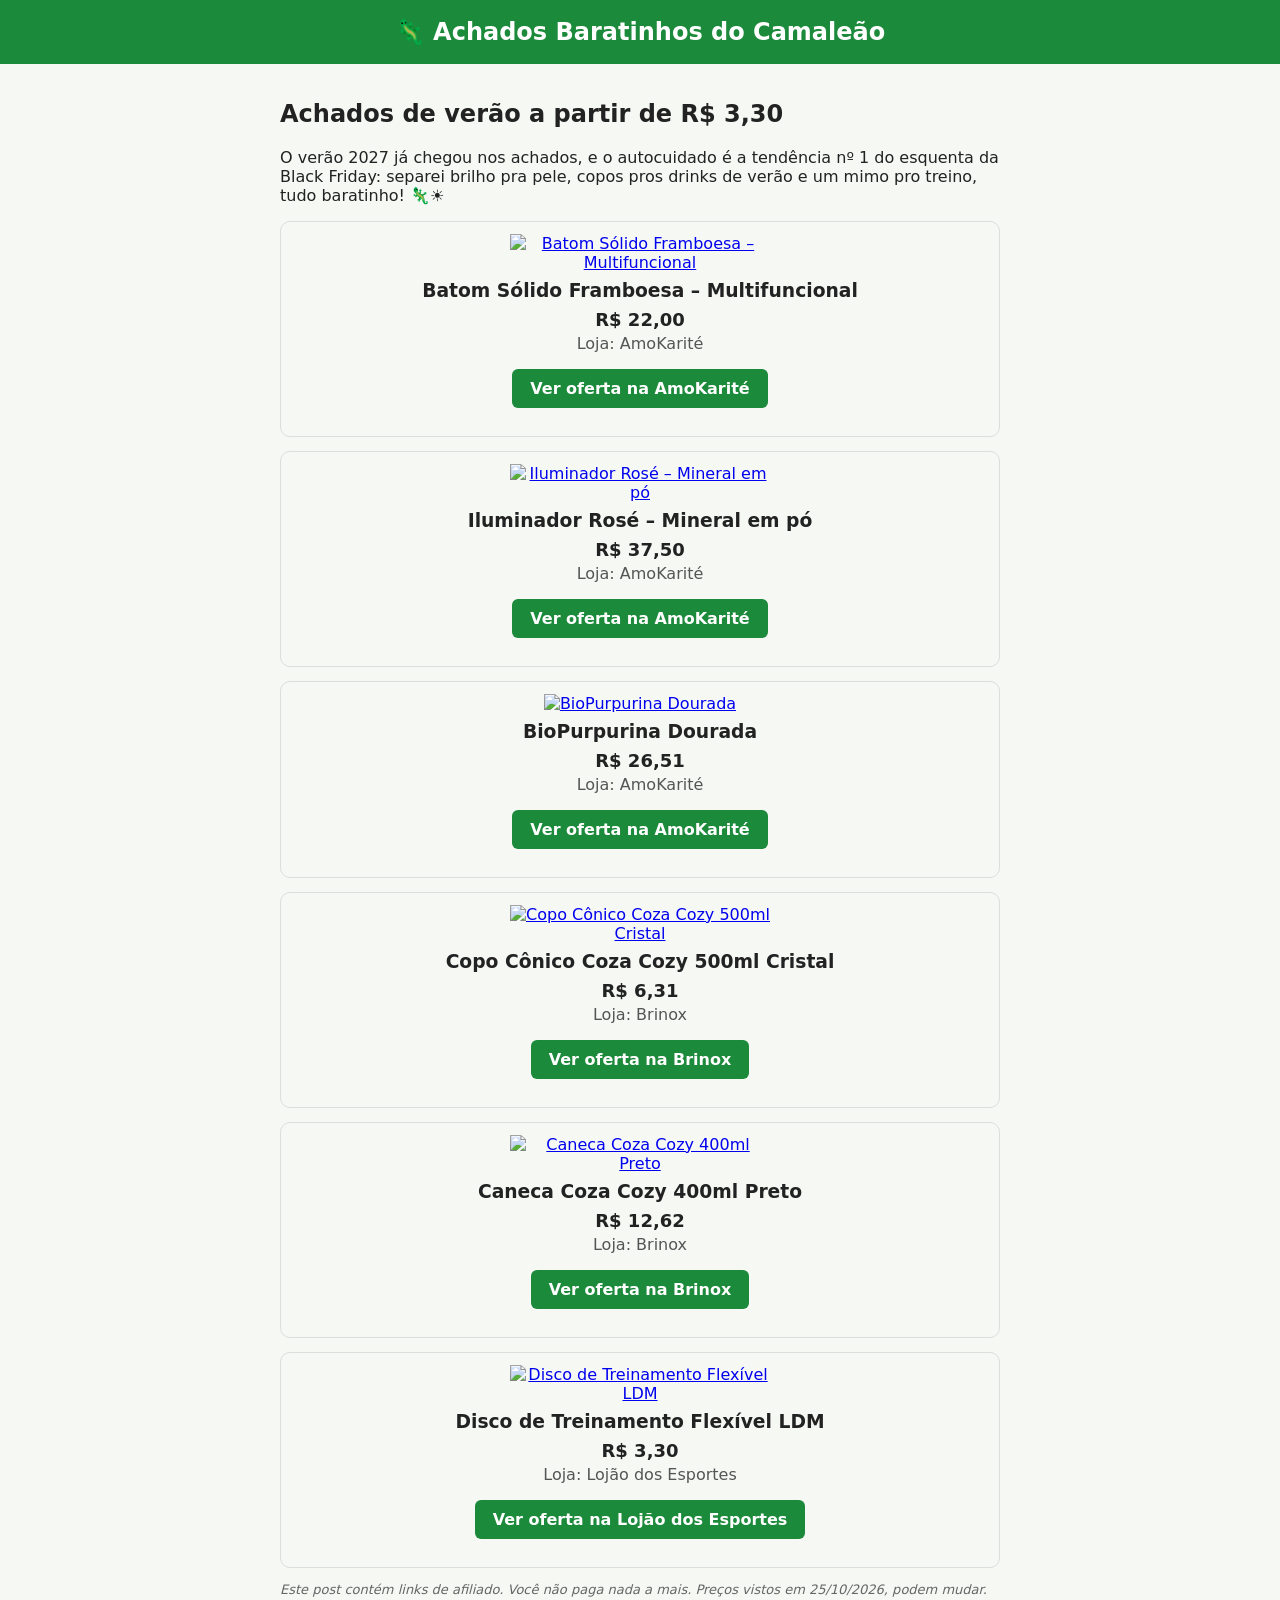
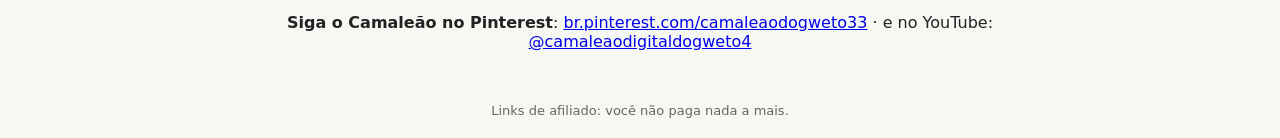
==== posts/2026-11-02-achados-verao.html @ 7dc93bff "Blog Achados: página inicial e 2 posts" ====
<!doctype html><html lang="pt-BR"><head><meta charset="utf-8"><meta name="viewport" content="width=device-width,initial-scale=1"><meta name="lomadee" content="2324685"><title>Achados de verão a partir de R$ 3,30</title><style>body{font-family:system-ui,Arial,sans-serif;margin:0;background:#f6f8f4;color:#222}header{background:#1b8a3a;color:#fff;padding:18px;text-align:center}header a{color:#fff;text-decoration:none}h1{margin:0;font-size:24px}main{max-width:720px;margin:auto;padding:16px}.card{background:#fff;border-radius:12px;padding:16px;margin:14px 0;box-shadow:0 1px 4px #0001}.card a.t{font-size:19px;font-weight:bold;color:#1b8a3a;text-decoration:none}footer{text-align:center;font-size:13px;color:#666;padding:20px}</style></head><body><header><a href="../index.html"><h1>🦎 Achados Baratinhos do Camaleão</h1></a></header><main><h2>Achados de verão a partir de R$ 3,30</h2><p>O verão 2027 já chegou nos achados, e o autocuidado é a tendência nº 1 do esquenta da Black Friday: separei brilho pra pele, copos pros drinks de verão e um mimo pro treino, tudo baratinho! 🦎☀️</p><div style="border:1px solid #ddd;border-radius:10px;padding:12px;margin:14px 0;text-align:center"><a href="https://lmdee.link/j0hXVb1CvilR" target="_blank" rel="sponsored nofollow noopener"><img src="https://acdn-us.mitiendanube.com/stores/002/904/787/products/framboesa-bd58c6eb8385baf7e017586503394836-640-0.webp" alt="Batom Sólido Framboesa – Multifuncional" style="max-width:260px;width:100%;height:auto"/></a><h3 style="margin:8px 0">Batom Sólido Framboesa – Multifuncional</h3><p style="font-size:18px;margin:4px 0"><b>R$ 22,00</b></p><p style="margin:4px 0;color:#555">Loja: AmoKarité</p><p><a href="https://lmdee.link/j0hXVb1CvilR" target="_blank" rel="sponsored nofollow noopener" style="display:inline-block;background:#1b8a3a;color:#fff;padding:10px 18px;border-radius:6px;text-decoration:none;font-weight:bold">Ver oferta na AmoKarité</a></p></div><div style="border:1px solid #ddd;border-radius:10px;padding:12px;margin:14px 0;text-align:center"><a href="https://lmdee.link/M6ADHVXJBKum" target="_blank" rel="sponsored nofollow noopener"><img src="https://acdn-us.mitiendanube.com/stores/002/904/787/products/3-37741b74404ae026d617223644931083-640-0.webp" alt="Iluminador Rosé – Mineral em pó" style="max-width:260px;width:100%;height:auto"/></a><h3 style="margin:8px 0">Iluminador Rosé – Mineral em pó</h3><p style="font-size:18px;margin:4px 0"><b>R$ 37,50</b></p><p style="margin:4px 0;color:#555">Loja: AmoKarité</p><p><a href="https://lmdee.link/M6ADHVXJBKum" target="_blank" rel="sponsored nofollow noopener" style="display:inline-block;background:#1b8a3a;color:#fff;padding:10px 18px;border-radius:6px;text-decoration:none;font-weight:bold">Ver oferta na AmoKarité</a></p></div><div style="border:1px solid #ddd;border-radius:10px;padding:12px;margin:14px 0;text-align:center"><a href="https://lmdee.link/zy35bpXsuVJS" target="_blank" rel="sponsored nofollow noopener"><img src="https://acdn-us.mitiendanube.com/stores/002/904/787/products/1-1fa4acd74badf2f51217679846333926-640-0.webp" alt="BioPurpurina Dourada" style="max-width:260px;width:100%;height:auto"/></a><h3 style="margin:8px 0">BioPurpurina Dourada</h3><p style="font-size:18px;margin:4px 0"><b>R$ 26,51</b></p><p style="margin:4px 0;color:#555">Loja: AmoKarité</p><p><a href="https://lmdee.link/zy35bpXsuVJS" target="_blank" rel="sponsored nofollow noopener" style="display:inline-block;background:#1b8a3a;color:#fff;padding:10px 18px;border-radius:6px;text-decoration:none;font-weight:bold">Ver oferta na AmoKarité</a></p></div><div style="border:1px solid #ddd;border-radius:10px;padding:12px;margin:14px 0;text-align:center"><a href="https://lmdee.link/yxoHj6AQMCOJ" target="_blank" rel="sponsored nofollow noopener"><img src="https://brinox.vtexassets.com/arquivos/ids/287453/copo_conico_coza_cozy_500ml_cristal_site_brinox_1.webp?v=639241252465630000" alt="Copo Cônico Coza Cozy 500ml Cristal" style="max-width:260px;width:100%;height:auto"/></a><h3 style="margin:8px 0">Copo Cônico Coza Cozy 500ml Cristal</h3><p style="font-size:18px;margin:4px 0"><b>R$ 6,31</b></p><p style="margin:4px 0;color:#555">Loja: Brinox</p><p><a href="https://lmdee.link/yxoHj6AQMCOJ" target="_blank" rel="sponsored nofollow noopener" style="display:inline-block;background:#1b8a3a;color:#fff;padding:10px 18px;border-radius:6px;text-decoration:none;font-weight:bold">Ver oferta na Brinox</a></p></div><div style="border:1px solid #ddd;border-radius:10px;padding:12px;margin:14px 0;text-align:center"><a href="https://lmdee.link/pc1XatiRSSxU" target="_blank" rel="sponsored nofollow noopener"><img src="https://brinox.vtexassets.com/arquivos/ids/250357/Preto-Coza.jpg?v=637001871811370000" alt="Caneca Coza Cozy 400ml Preto" style="max-width:260px;width:100%;height:auto"/></a><h3 style="margin:8px 0">Caneca Coza Cozy 400ml Preto</h3><p style="font-size:18px;margin:4px 0"><b>R$ 12,62</b></p><p style="margin:4px 0;color:#555">Loja: Brinox</p><p><a href="https://lmdee.link/pc1XatiRSSxU" target="_blank" rel="sponsored nofollow noopener" style="display:inline-block;background:#1b8a3a;color:#fff;padding:10px 18px;border-radius:6px;text-decoration:none;font-weight:bold">Ver oferta na Brinox</a></p></div><div style="border:1px solid #ddd;border-radius:10px;padding:12px;margin:14px 0;text-align:center"><a href="https://lmdee.link/ew3yE7GJr1Qx" target="_blank" rel="sponsored nofollow noopener"><img src="https://images.tcdn.com.br/img/img_prod/1376235/disco_de_treinamento_flexivel_1830_1499_1_1d9ed7d536229ed33f1235d7aae2fbbb.jpg" alt="Disco de Treinamento Flexível LDM" style="max-width:260px;width:100%;height:auto"/></a><h3 style="margin:8px 0">Disco de Treinamento Flexível LDM</h3><p style="font-size:18px;margin:4px 0"><b>R$ 3,30</b></p><p style="margin:4px 0;color:#555">Loja: Lojão dos Esportes</p><p><a href="https://lmdee.link/ew3yE7GJr1Qx" target="_blank" rel="sponsored nofollow noopener" style="display:inline-block;background:#1b8a3a;color:#fff;padding:10px 18px;border-radius:6px;text-decoration:none;font-weight:bold">Ver oferta na Lojão dos Esportes</a></p></div><p style="font-size:13px;color:#666"><i>Este post contém links de afiliado. Você não paga nada a mais. Preços vistos em 25/10/2026, podem mudar.</i></p><p style="text-align:center"><b>Siga o Camaleão no Pinterest</b>: <a href="https://br.pinterest.com/camaleaodogweto33/">br.pinterest.com/camaleaodogweto33</a> · e no YouTube: <a href="https://www.youtube.com/@camaleaodigitaldogweto4">@camaleaodigitaldogweto4</a></p></main><footer>Links de afiliado: você não paga nada a mais.</footer></body></html>
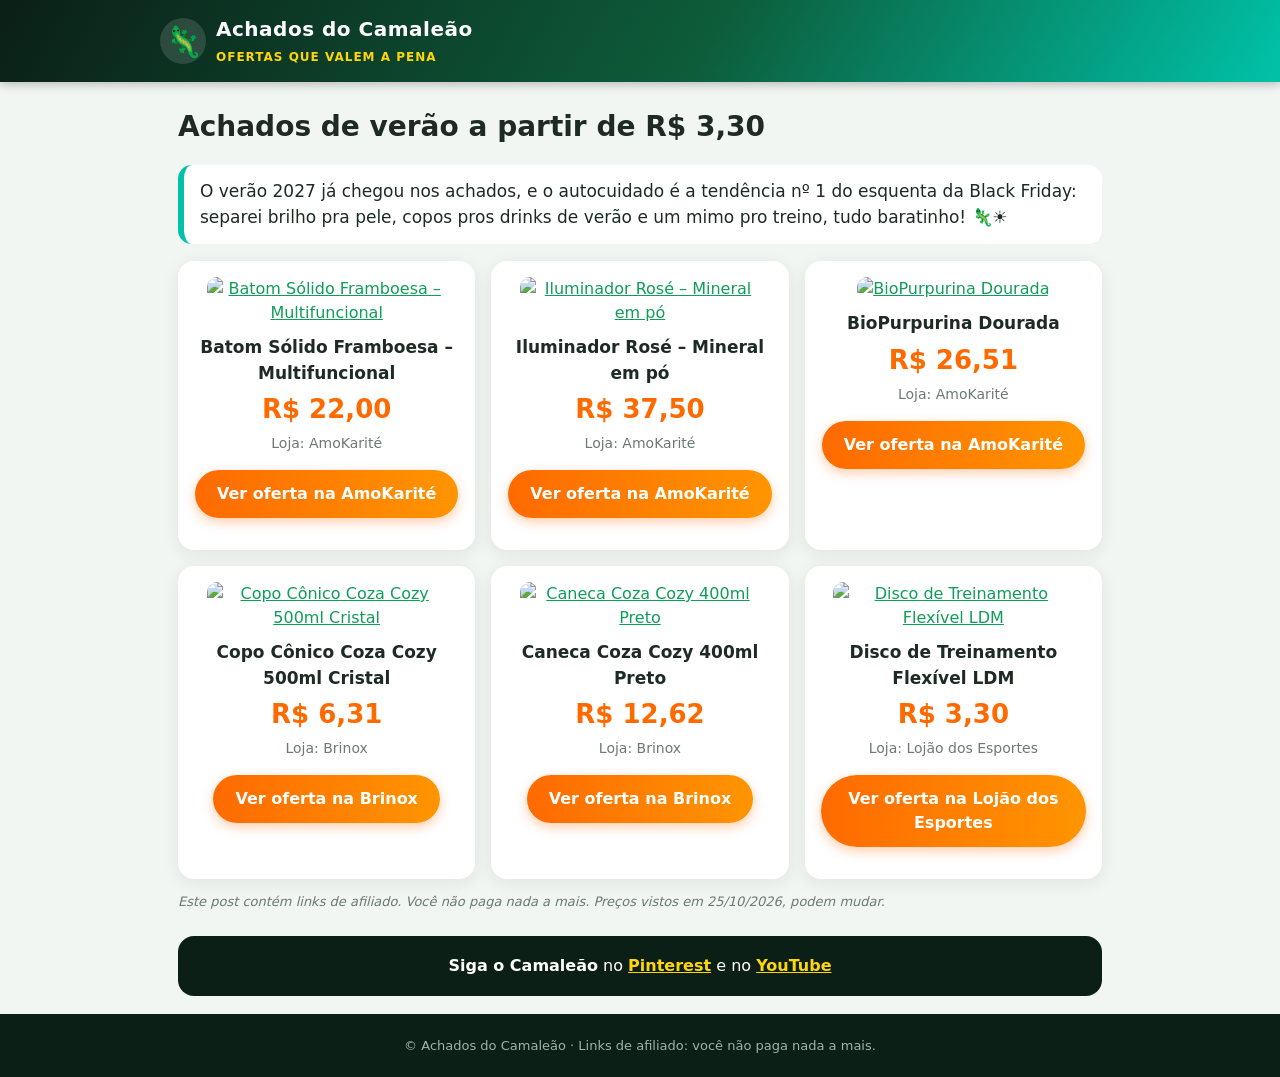
==== commit 3d14f3d4: "Visual novo: topo, destaque, grade de produtos e botões" ====
--- a/posts/2026-11-02-achados-verao.html
+++ b/posts/2026-11-02-achados-verao.html
@@ -1 +1 @@
-<!doctype html><html lang="pt-BR"><head><meta charset="utf-8"><meta name="viewport" content="width=device-width,initial-scale=1"><meta name="lomadee" content="2324685"><title>Achados de verão a partir de R$ 3,30</title><style>body{font-family:system-ui,Arial,sans-serif;margin:0;background:#f6f8f4;color:#222}header{background:#1b8a3a;color:#fff;padding:18px;text-align:center}header a{color:#fff;text-decoration:none}h1{margin:0;font-size:24px}main{max-width:720px;margin:auto;padding:16px}.card{background:#fff;border-radius:12px;padding:16px;margin:14px 0;box-shadow:0 1px 4px #0001}.card a.t{font-size:19px;font-weight:bold;color:#1b8a3a;text-decoration:none}footer{text-align:center;font-size:13px;color:#666;padding:20px}</style></head><body><header><a href="../index.html"><h1>🦎 Achados Baratinhos do Camaleão</h1></a></header><main><h2>Achados de verão a partir de R$ 3,30</h2><p>O verão 2027 já chegou nos achados, e o autocuidado é a tendência nº 1 do esquenta da Black Friday: separei brilho pra pele, copos pros drinks de verão e um mimo pro treino, tudo baratinho! 🦎☀️</p><div style="border:1px solid #ddd;border-radius:10px;padding:12px;margin:14px 0;text-align:center"><a href="https://lmdee.link/j0hXVb1CvilR" target="_blank" rel="sponsored nofollow noopener"><img src="https://acdn-us.mitiendanube.com/stores/002/904/787/products/framboesa-bd58c6eb8385baf7e017586503394836-640-0.webp" alt="Batom Sólido Framboesa – Multifuncional" style="max-width:260px;width:100%;height:auto"/></a><h3 style="margin:8px 0">Batom Sólido Framboesa – Multifuncional</h3><p style="font-size:18px;margin:4px 0"><b>R$ 22,00</b></p><p style="margin:4px 0;color:#555">Loja: AmoKarité</p><p><a href="https://lmdee.link/j0hXVb1CvilR" target="_blank" rel="sponsored nofollow noopener" style="display:inline-block;background:#1b8a3a;color:#fff;padding:10px 18px;border-radius:6px;text-decoration:none;font-weight:bold">Ver oferta na AmoKarité</a></p></div><div style="border:1px solid #ddd;border-radius:10px;padding:12px;margin:14px 0;text-align:center"><a href="https://lmdee.link/M6ADHVXJBKum" target="_blank" rel="sponsored nofollow noopener"><img src="https://acdn-us.mitiendanube.com/stores/002/904/787/products/3-37741b74404ae026d617223644931083-640-0.webp" alt="Iluminador Rosé – Mineral em pó" style="max-width:260px;width:100%;height:auto"/></a><h3 style="margin:8px 0">Iluminador Rosé – Mineral em pó</h3><p style="font-size:18px;margin:4px 0"><b>R$ 37,50</b></p><p style="margin:4px 0;color:#555">Loja: AmoKarité</p><p><a href="https://lmdee.link/M6ADHVXJBKum" target="_blank" rel="sponsored nofollow noopener" style="display:inline-block;background:#1b8a3a;color:#fff;padding:10px 18px;border-radius:6px;text-decoration:none;font-weight:bold">Ver oferta na AmoKarité</a></p></div><div style="border:1px solid #ddd;border-radius:10px;padding:12px;margin:14px 0;text-align:center"><a href="https://lmdee.link/zy35bpXsuVJS" target="_blank" rel="sponsored nofollow noopener"><img src="https://acdn-us.mitiendanube.com/stores/002/904/787/products/1-1fa4acd74badf2f51217679846333926-640-0.webp" alt="BioPurpurina Dourada" style="max-width:260px;width:100%;height:auto"/></a><h3 style="margin:8px 0">BioPurpurina Dourada</h3><p style="font-size:18px;margin:4px 0"><b>R$ 26,51</b></p><p style="margin:4px 0;color:#555">Loja: AmoKarité</p><p><a href="https://lmdee.link/zy35bpXsuVJS" target="_blank" rel="sponsored nofollow noopener" style="display:inline-block;background:#1b8a3a;color:#fff;padding:10px 18px;border-radius:6px;text-decoration:none;font-weight:bold">Ver oferta na AmoKarité</a></p></div><div style="border:1px solid #ddd;border-radius:10px;padding:12px;margin:14px 0;text-align:center"><a href="https://lmdee.link/yxoHj6AQMCOJ" target="_blank" rel="sponsored nofollow noopener"><img src="https://brinox.vtexassets.com/arquivos/ids/287453/copo_conico_coza_cozy_500ml_cristal_site_brinox_1.webp?v=639241252465630000" alt="Copo Cônico Coza Cozy 500ml Cristal" style="max-width:260px;width:100%;height:auto"/></a><h3 style="margin:8px 0">Copo Cônico Coza Cozy 500ml Cristal</h3><p style="font-size:18px;margin:4px 0"><b>R$ 6,31</b></p><p style="margin:4px 0;color:#555">Loja: Brinox</p><p><a href="https://lmdee.link/yxoHj6AQMCOJ" target="_blank" rel="sponsored nofollow noopener" style="display:inline-block;background:#1b8a3a;color:#fff;padding:10px 18px;border-radius:6px;text-decoration:none;font-weight:bold">Ver oferta na Brinox</a></p></div><div style="border:1px solid #ddd;border-radius:10px;padding:12px;margin:14px 0;text-align:center"><a href="https://lmdee.link/pc1XatiRSSxU" target="_blank" rel="sponsored nofollow noopener"><img src="https://brinox.vtexassets.com/arquivos/ids/250357/Preto-Coza.jpg?v=637001871811370000" alt="Caneca Coza Cozy 400ml Preto" style="max-width:260px;width:100%;height:auto"/></a><h3 style="margin:8px 0">Caneca Coza Cozy 400ml Preto</h3><p style="font-size:18px;margin:4px 0"><b>R$ 12,62</b></p><p style="margin:4px 0;color:#555">Loja: Brinox</p><p><a href="https://lmdee.link/pc1XatiRSSxU" target="_blank" rel="sponsored nofollow noopener" style="display:inline-block;background:#1b8a3a;color:#fff;padding:10px 18px;border-radius:6px;text-decoration:none;font-weight:bold">Ver oferta na Brinox</a></p></div><div style="border:1px solid #ddd;border-radius:10px;padding:12px;margin:14px 0;text-align:center"><a href="https://lmdee.link/ew3yE7GJr1Qx" target="_blank" rel="sponsored nofollow noopener"><img src="https://images.tcdn.com.br/img/img_prod/1376235/disco_de_treinamento_flexivel_1830_1499_1_1d9ed7d536229ed33f1235d7aae2fbbb.jpg" alt="Disco de Treinamento Flexível LDM" style="max-width:260px;width:100%;height:auto"/></a><h3 style="margin:8px 0">Disco de Treinamento Flexível LDM</h3><p style="font-size:18px;margin:4px 0"><b>R$ 3,30</b></p><p style="margin:4px 0;color:#555">Loja: Lojão dos Esportes</p><p><a href="https://lmdee.link/ew3yE7GJr1Qx" target="_blank" rel="sponsored nofollow noopener" style="display:inline-block;background:#1b8a3a;color:#fff;padding:10px 18px;border-radius:6px;text-decoration:none;font-weight:bold">Ver oferta na Lojão dos Esportes</a></p></div><p style="font-size:13px;color:#666"><i>Este post contém links de afiliado. Você não paga nada a mais. Preços vistos em 25/10/2026, podem mudar.</i></p><p style="text-align:center"><b>Siga o Camaleão no Pinterest</b>: <a href="https://br.pinterest.com/camaleaodogweto33/">br.pinterest.com/camaleaodogweto33</a> · e no YouTube: <a href="https://www.youtube.com/@camaleaodigitaldogweto4">@camaleaodigitaldogweto4</a></p></main><footer>Links de afiliado: você não paga nada a mais.</footer></body></html>+<!doctype html><html lang="pt-BR"><head><meta charset="utf-8"><meta name="viewport" content="width=device-width,initial-scale=1"><meta name="lomadee" content="2324685"><title>Achados de verão a partir de R$ 3,30</title><link rel="stylesheet" href="../style.css"></head><body><header class="topo"><a href="../index.html"><span class="logo">🦎</span><span class="marca"><b>Achados do Camaleão</b><small>Ofertas que valem a pena</small></span></a></header><main><h1 class="post-titulo">Achados de verão a partir de R$ 3,30</h1><p class="intro">O verão 2027 já chegou nos achados, e o autocuidado é a tendência nº 1 do esquenta da Black Friday: separei brilho pra pele, copos pros drinks de verão e um mimo pro treino, tudo baratinho! 🦎☀️</p><div class="grade"><div class="produto"><a href="https://lmdee.link/j0hXVb1CvilR" target="_blank" rel="sponsored nofollow noopener"><img src="https://acdn-us.mitiendanube.com/stores/002/904/787/products/framboesa-bd58c6eb8385baf7e017586503394836-640-0.webp" alt="Batom Sólido Framboesa – Multifuncional"/></a><h3>Batom Sólido Framboesa – Multifuncional</h3><p class="preco">R$ 22,00</p><p class="loja">Loja: AmoKarité</p><p><a href="https://lmdee.link/j0hXVb1CvilR" target="_blank" rel="sponsored nofollow noopener" class="btn">Ver oferta na AmoKarité</a></p></div><div class="produto"><a href="https://lmdee.link/M6ADHVXJBKum" target="_blank" rel="sponsored nofollow noopener"><img src="https://acdn-us.mitiendanube.com/stores/002/904/787/products/3-37741b74404ae026d617223644931083-640-0.webp" alt="Iluminador Rosé – Mineral em pó"/></a><h3>Iluminador Rosé – Mineral em pó</h3><p class="preco">R$ 37,50</p><p class="loja">Loja: AmoKarité</p><p><a href="https://lmdee.link/M6ADHVXJBKum" target="_blank" rel="sponsored nofollow noopener" class="btn">Ver oferta na AmoKarité</a></p></div><div class="produto"><a href="https://lmdee.link/zy35bpXsuVJS" target="_blank" rel="sponsored nofollow noopener"><img src="https://acdn-us.mitiendanube.com/stores/002/904/787/products/1-1fa4acd74badf2f51217679846333926-640-0.webp" alt="BioPurpurina Dourada"/></a><h3>BioPurpurina Dourada</h3><p class="preco">R$ 26,51</p><p class="loja">Loja: AmoKarité</p><p><a href="https://lmdee.link/zy35bpXsuVJS" target="_blank" rel="sponsored nofollow noopener" class="btn">Ver oferta na AmoKarité</a></p></div><div class="produto"><a href="https://lmdee.link/yxoHj6AQMCOJ" target="_blank" rel="sponsored nofollow noopener"><img src="https://brinox.vtexassets.com/arquivos/ids/287453/copo_conico_coza_cozy_500ml_cristal_site_brinox_1.webp?v=639241252465630000" alt="Copo Cônico Coza Cozy 500ml Cristal"/></a><h3>Copo Cônico Coza Cozy 500ml Cristal</h3><p class="preco">R$ 6,31</p><p class="loja">Loja: Brinox</p><p><a href="https://lmdee.link/yxoHj6AQMCOJ" target="_blank" rel="sponsored nofollow noopener" class="btn">Ver oferta na Brinox</a></p></div><div class="produto"><a href="https://lmdee.link/pc1XatiRSSxU" target="_blank" rel="sponsored nofollow noopener"><img src="https://brinox.vtexassets.com/arquivos/ids/250357/Preto-Coza.jpg?v=637001871811370000" alt="Caneca Coza Cozy 400ml Preto"/></a><h3>Caneca Coza Cozy 400ml Preto</h3><p class="preco">R$ 12,62</p><p class="loja">Loja: Brinox</p><p><a href="https://lmdee.link/pc1XatiRSSxU" target="_blank" rel="sponsored nofollow noopener" class="btn">Ver oferta na Brinox</a></p></div><div class="produto"><a href="https://lmdee.link/ew3yE7GJr1Qx" target="_blank" rel="sponsored nofollow noopener"><img src="https://images.tcdn.com.br/img/img_prod/1376235/disco_de_treinamento_flexivel_1830_1499_1_1d9ed7d536229ed33f1235d7aae2fbbb.jpg" alt="Disco de Treinamento Flexível LDM"/></a><h3>Disco de Treinamento Flexível LDM</h3><p class="preco">R$ 3,30</p><p class="loja">Loja: Lojão dos Esportes</p><p><a href="https://lmdee.link/ew3yE7GJr1Qx" target="_blank" rel="sponsored nofollow noopener" class="btn">Ver oferta na Lojão dos Esportes</a></p></div></div><p class="aviso"><i>Este post contém links de afiliado. Você não paga nada a mais. Preços vistos em 25/10/2026, podem mudar.</i></p><div class="siga"><b>Siga o Camaleão</b> no <a href="https://br.pinterest.com/camaleaodogweto33/">Pinterest</a> e no <a href="https://www.youtube.com/@camaleaodigitaldogweto4">YouTube</a></div></main><footer>© Achados do Camaleão · Links de afiliado: você não paga nada a mais.</footer></body></html>
--- a/style.css
+++ b/style.css
@@ -0,0 +1,36 @@
+:root{--verde:#0f9d58;--verde2:#00c2a8;--escuro:#0b1f17;--laranja:#ff6a00;--amarelo:#ffd60a}
+*{box-sizing:border-box}
+body{font-family:"Segoe UI",system-ui,Arial,sans-serif;margin:0;background:#f2f6f3;color:#1d2b24;line-height:1.5}
+a{color:var(--verde)}
+.topo{background:linear-gradient(120deg,var(--escuro) 0%,#0d5c3a 55%,var(--verde2) 100%);color:#fff;padding:14px 18px;position:sticky;top:0;z-index:5;box-shadow:0 2px 10px #0004}
+.topo a{color:#fff;text-decoration:none;display:flex;align-items:center;gap:10px;max-width:960px;margin:auto}
+.logo{font-size:30px;background:#ffffff22;border-radius:50%;width:46px;height:46px;display:flex;align-items:center;justify-content:center}
+.marca b{display:block;font-size:20px;letter-spacing:.5px}
+.marca small{color:var(--amarelo);font-weight:600;font-size:12px;text-transform:uppercase;letter-spacing:1px}
+.hero{background:linear-gradient(135deg,var(--verde) 0%,var(--verde2) 100%);color:#fff;text-align:center;padding:38px 18px 46px}
+.hero h1{margin:0 0 8px;font-size:32px;line-height:1.15;text-shadow:0 2px 6px #0003}
+.hero p{margin:0 auto 18px;max-width:560px;font-size:17px;opacity:.95}
+.selos{display:flex;flex-wrap:wrap;gap:8px;justify-content:center}
+.selo{background:#ffffff26;border:1px solid #ffffff55;border-radius:999px;padding:6px 14px;font-size:13px;font-weight:600}
+main{max-width:960px;margin:auto;padding:18px}
+h2.secao{font-size:22px;border-left:6px solid var(--laranja);padding-left:10px;margin:26px 0 12px}
+.grade{display:grid;grid-template-columns:repeat(auto-fill,minmax(260px,1fr));gap:16px}
+.card{background:#fff;border-radius:16px;padding:18px;box-shadow:0 4px 18px #0b1f1714;border-top:5px solid var(--verde);transition:transform .15s}
+.card:hover{transform:translateY(-3px)}
+.card a.t{font-size:19px;font-weight:800;color:var(--escuro);text-decoration:none}
+.card small{color:#6b7a72}
+.tag{display:inline-block;background:var(--amarelo);color:#3a2f00;font-size:12px;font-weight:700;border-radius:6px;padding:2px 8px;margin-bottom:8px}
+.post-titulo{font-size:28px;margin:6px 0}
+.intro{font-size:17px;background:#fff;border-radius:14px;padding:14px 16px;border-left:6px solid var(--verde2)}
+.produto{background:#fff;border-radius:16px;padding:16px;text-align:center;box-shadow:0 4px 18px #0b1f1714;position:relative;overflow:hidden}
+.produto img{max-width:240px;width:100%;height:auto;border-radius:10px}
+.produto h3{margin:10px 0 4px;font-size:17px}
+.preco{font-size:26px;font-weight:900;color:var(--laranja);margin:4px 0}
+.loja{color:#6b7a72;margin:2px 0 10px;font-size:14px}
+.btn{display:inline-block;background:linear-gradient(90deg,var(--laranja),#ff9500);color:#fff!important;padding:12px 22px;border-radius:999px;text-decoration:none;font-weight:800;box-shadow:0 4px 12px #ff6a0055}
+.btn:hover{filter:brightness(1.08)}
+.aviso{font-size:13px;color:#6b7a72}
+.siga{background:var(--escuro);color:#fff;border-radius:16px;padding:18px;text-align:center;margin-top:24px}
+.siga a{color:var(--amarelo);font-weight:700}
+footer{text-align:center;font-size:13px;color:#9fb3a8;background:var(--escuro);padding:22px}
+@media(max-width:520px){.hero h1{font-size:26px}}
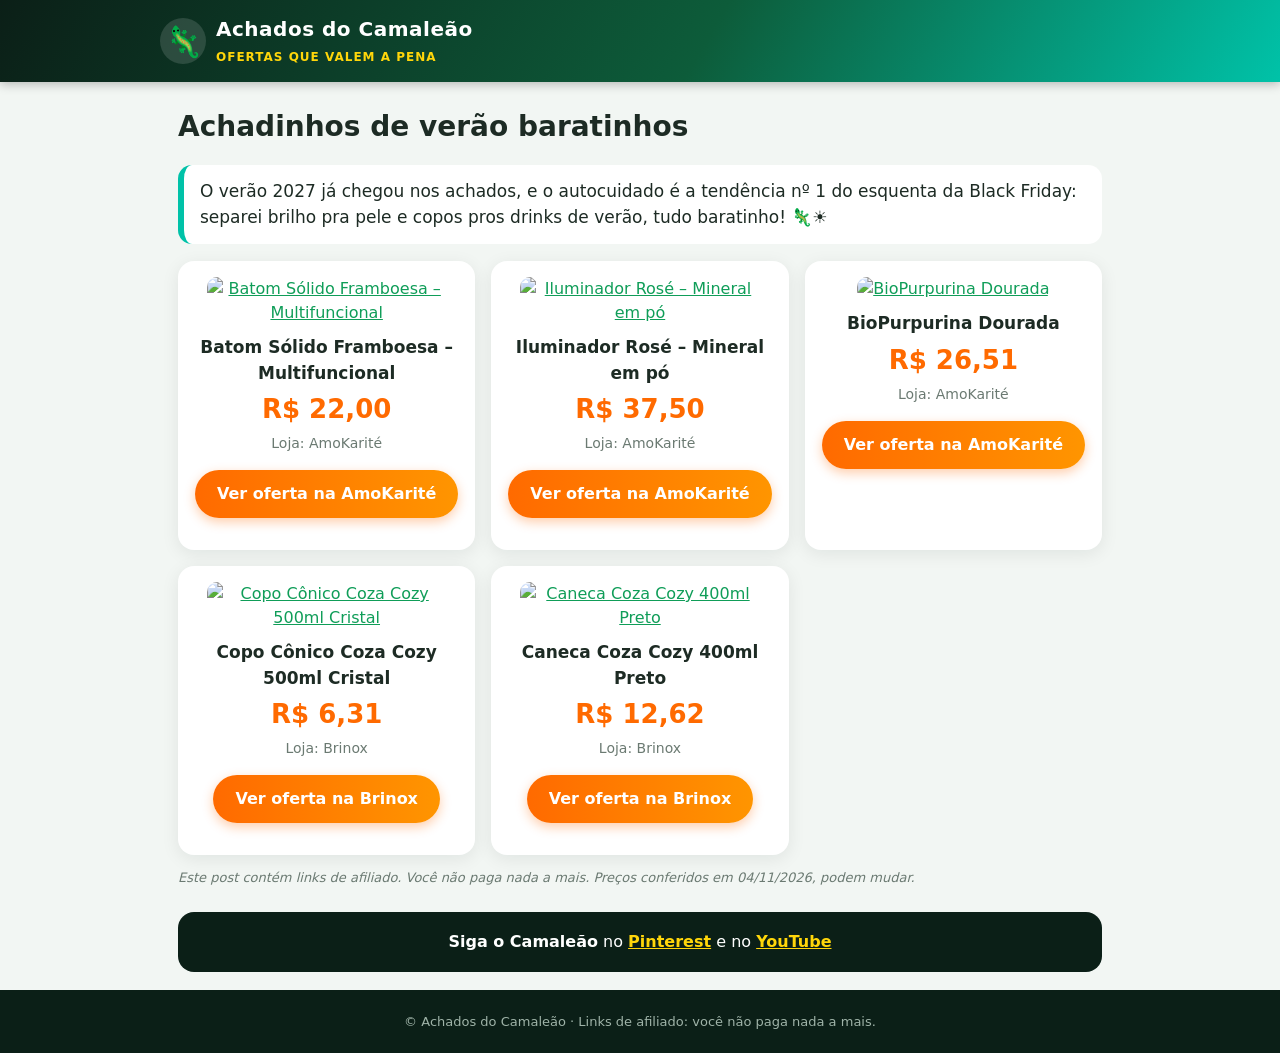
==== commit 33ab9333: "Corrige título e preços (04/11)" ====
--- a/posts/2026-11-02-achados-verao.html
+++ b/posts/2026-11-02-achados-verao.html
@@ -1 +1 @@
-<!doctype html><html lang="pt-BR"><head><meta charset="utf-8"><meta name="viewport" content="width=device-width,initial-scale=1"><meta name="lomadee" content="2324685"><title>Achados de verão a partir de R$ 3,30</title><link rel="stylesheet" href="../style.css"></head><body><header class="topo"><a href="../index.html"><span class="logo">🦎</span><span class="marca"><b>Achados do Camaleão</b><small>Ofertas que valem a pena</small></span></a></header><main><h1 class="post-titulo">Achados de verão a partir de R$ 3,30</h1><p class="intro">O verão 2027 já chegou nos achados, e o autocuidado é a tendência nº 1 do esquenta da Black Friday: separei brilho pra pele, copos pros drinks de verão e um mimo pro treino, tudo baratinho! 🦎☀️</p><div class="grade"><div class="produto"><a href="https://lmdee.link/j0hXVb1CvilR" target="_blank" rel="sponsored nofollow noopener"><img src="https://acdn-us.mitiendanube.com/stores/002/904/787/products/framboesa-bd58c6eb8385baf7e017586503394836-640-0.webp" alt="Batom Sólido Framboesa – Multifuncional"/></a><h3>Batom Sólido Framboesa – Multifuncional</h3><p class="preco">R$ 22,00</p><p class="loja">Loja: AmoKarité</p><p><a href="https://lmdee.link/j0hXVb1CvilR" target="_blank" rel="sponsored nofollow noopener" class="btn">Ver oferta na AmoKarité</a></p></div><div class="produto"><a href="https://lmdee.link/M6ADHVXJBKum" target="_blank" rel="sponsored nofollow noopener"><img src="https://acdn-us.mitiendanube.com/stores/002/904/787/products/3-37741b74404ae026d617223644931083-640-0.webp" alt="Iluminador Rosé – Mineral em pó"/></a><h3>Iluminador Rosé – Mineral em pó</h3><p class="preco">R$ 37,50</p><p class="loja">Loja: AmoKarité</p><p><a href="https://lmdee.link/M6ADHVXJBKum" target="_blank" rel="sponsored nofollow noopener" class="btn">Ver oferta na AmoKarité</a></p></div><div class="produto"><a href="https://lmdee.link/zy35bpXsuVJS" target="_blank" rel="sponsored nofollow noopener"><img src="https://acdn-us.mitiendanube.com/stores/002/904/787/products/1-1fa4acd74badf2f51217679846333926-640-0.webp" alt="BioPurpurina Dourada"/></a><h3>BioPurpurina Dourada</h3><p class="preco">R$ 26,51</p><p class="loja">Loja: AmoKarité</p><p><a href="https://lmdee.link/zy35bpXsuVJS" target="_blank" rel="sponsored nofollow noopener" class="btn">Ver oferta na AmoKarité</a></p></div><div class="produto"><a href="https://lmdee.link/yxoHj6AQMCOJ" target="_blank" rel="sponsored nofollow noopener"><img src="https://brinox.vtexassets.com/arquivos/ids/287453/copo_conico_coza_cozy_500ml_cristal_site_brinox_1.webp?v=639241252465630000" alt="Copo Cônico Coza Cozy 500ml Cristal"/></a><h3>Copo Cônico Coza Cozy 500ml Cristal</h3><p class="preco">R$ 6,31</p><p class="loja">Loja: Brinox</p><p><a href="https://lmdee.link/yxoHj6AQMCOJ" target="_blank" rel="sponsored nofollow noopener" class="btn">Ver oferta na Brinox</a></p></div><div class="produto"><a href="https://lmdee.link/pc1XatiRSSxU" target="_blank" rel="sponsored nofollow noopener"><img src="https://brinox.vtexassets.com/arquivos/ids/250357/Preto-Coza.jpg?v=637001871811370000" alt="Caneca Coza Cozy 400ml Preto"/></a><h3>Caneca Coza Cozy 400ml Preto</h3><p class="preco">R$ 12,62</p><p class="loja">Loja: Brinox</p><p><a href="https://lmdee.link/pc1XatiRSSxU" target="_blank" rel="sponsored nofollow noopener" class="btn">Ver oferta na Brinox</a></p></div><div class="produto"><a href="https://lmdee.link/ew3yE7GJr1Qx" target="_blank" rel="sponsored nofollow noopener"><img src="https://images.tcdn.com.br/img/img_prod/1376235/disco_de_treinamento_flexivel_1830_1499_1_1d9ed7d536229ed33f1235d7aae2fbbb.jpg" alt="Disco de Treinamento Flexível LDM"/></a><h3>Disco de Treinamento Flexível LDM</h3><p class="preco">R$ 3,30</p><p class="loja">Loja: Lojão dos Esportes</p><p><a href="https://lmdee.link/ew3yE7GJr1Qx" target="_blank" rel="sponsored nofollow noopener" class="btn">Ver oferta na Lojão dos Esportes</a></p></div></div><p class="aviso"><i>Este post contém links de afiliado. Você não paga nada a mais. Preços vistos em 25/10/2026, podem mudar.</i></p><div class="siga"><b>Siga o Camaleão</b> no <a href="https://br.pinterest.com/camaleaodogweto33/">Pinterest</a> e no <a href="https://www.youtube.com/@camaleaodigitaldogweto4">YouTube</a></div></main><footer>© Achados do Camaleão · Links de afiliado: você não paga nada a mais.</footer></body></html>+<!doctype html><html lang="pt-BR"><head><meta charset="utf-8"><meta name="viewport" content="width=device-width,initial-scale=1"><meta name="lomadee" content="2324685"><title>Achadinhos de verão baratinhos</title><link rel="stylesheet" href="../style.css"></head><body><header class="topo"><a href="../index.html"><span class="logo">🦎</span><span class="marca"><b>Achados do Camaleão</b><small>Ofertas que valem a pena</small></span></a></header><main><h1 class="post-titulo">Achadinhos de verão baratinhos</h1><p class="intro">O verão 2027 já chegou nos achados, e o autocuidado é a tendência nº 1 do esquenta da Black Friday: separei brilho pra pele e copos pros drinks de verão, tudo baratinho! 🦎☀️</p><div class="grade"><div class="produto"><a href="https://lmdee.link/j0hXVb1CvilR" target="_blank" rel="sponsored nofollow noopener"><img src="https://acdn-us.mitiendanube.com/stores/002/904/787/products/framboesa-bd58c6eb8385baf7e017586503394836-640-0.webp" alt="Batom Sólido Framboesa – Multifuncional"/></a><h3>Batom Sólido Framboesa – Multifuncional</h3><p class="preco">R$ 22,00</p><p class="loja">Loja: AmoKarité</p><p><a href="https://lmdee.link/j0hXVb1CvilR" target="_blank" rel="sponsored nofollow noopener" class="btn">Ver oferta na AmoKarité</a></p></div><div class="produto"><a href="https://lmdee.link/M6ADHVXJBKum" target="_blank" rel="sponsored nofollow noopener"><img src="https://acdn-us.mitiendanube.com/stores/002/904/787/products/3-37741b74404ae026d617223644931083-640-0.webp" alt="Iluminador Rosé – Mineral em pó"/></a><h3>Iluminador Rosé – Mineral em pó</h3><p class="preco">R$ 37,50</p><p class="loja">Loja: AmoKarité</p><p><a href="https://lmdee.link/M6ADHVXJBKum" target="_blank" rel="sponsored nofollow noopener" class="btn">Ver oferta na AmoKarité</a></p></div><div class="produto"><a href="https://lmdee.link/zy35bpXsuVJS" target="_blank" rel="sponsored nofollow noopener"><img src="https://acdn-us.mitiendanube.com/stores/002/904/787/products/1-1fa4acd74badf2f51217679846333926-640-0.webp" alt="BioPurpurina Dourada"/></a><h3>BioPurpurina Dourada</h3><p class="preco">R$ 26,51</p><p class="loja">Loja: AmoKarité</p><p><a href="https://lmdee.link/zy35bpXsuVJS" target="_blank" rel="sponsored nofollow noopener" class="btn">Ver oferta na AmoKarité</a></p></div><div class="produto"><a href="https://lmdee.link/yxoHj6AQMCOJ" target="_blank" rel="sponsored nofollow noopener"><img src="https://brinox.vtexassets.com/arquivos/ids/287453/copo_conico_coza_cozy_500ml_cristal_site_brinox_1.webp?v=639241252465630000" alt="Copo Cônico Coza Cozy 500ml Cristal"/></a><h3>Copo Cônico Coza Cozy 500ml Cristal</h3><p class="preco">R$ 6,31</p><p class="loja">Loja: Brinox</p><p><a href="https://lmdee.link/yxoHj6AQMCOJ" target="_blank" rel="sponsored nofollow noopener" class="btn">Ver oferta na Brinox</a></p></div><div class="produto"><a href="https://lmdee.link/pc1XatiRSSxU" target="_blank" rel="sponsored nofollow noopener"><img src="https://brinox.vtexassets.com/arquivos/ids/250357/Preto-Coza.jpg?v=637001871811370000" alt="Caneca Coza Cozy 400ml Preto"/></a><h3>Caneca Coza Cozy 400ml Preto</h3><p class="preco">R$ 12,62</p><p class="loja">Loja: Brinox</p><p><a href="https://lmdee.link/pc1XatiRSSxU" target="_blank" rel="sponsored nofollow noopener" class="btn">Ver oferta na Brinox</a></p></div></div><p class="aviso"><i>Este post contém links de afiliado. Você não paga nada a mais. Preços conferidos em 04/11/2026, podem mudar.</i></p><div class="siga"><b>Siga o Camaleão</b> no <a href="https://br.pinterest.com/camaleaodogweto33/">Pinterest</a> e no <a href="https://www.youtube.com/@camaleaodigitaldogweto4">YouTube</a></div></main><footer>© Achados do Camaleão · Links de afiliado: você não paga nada a mais.</footer></body></html>
